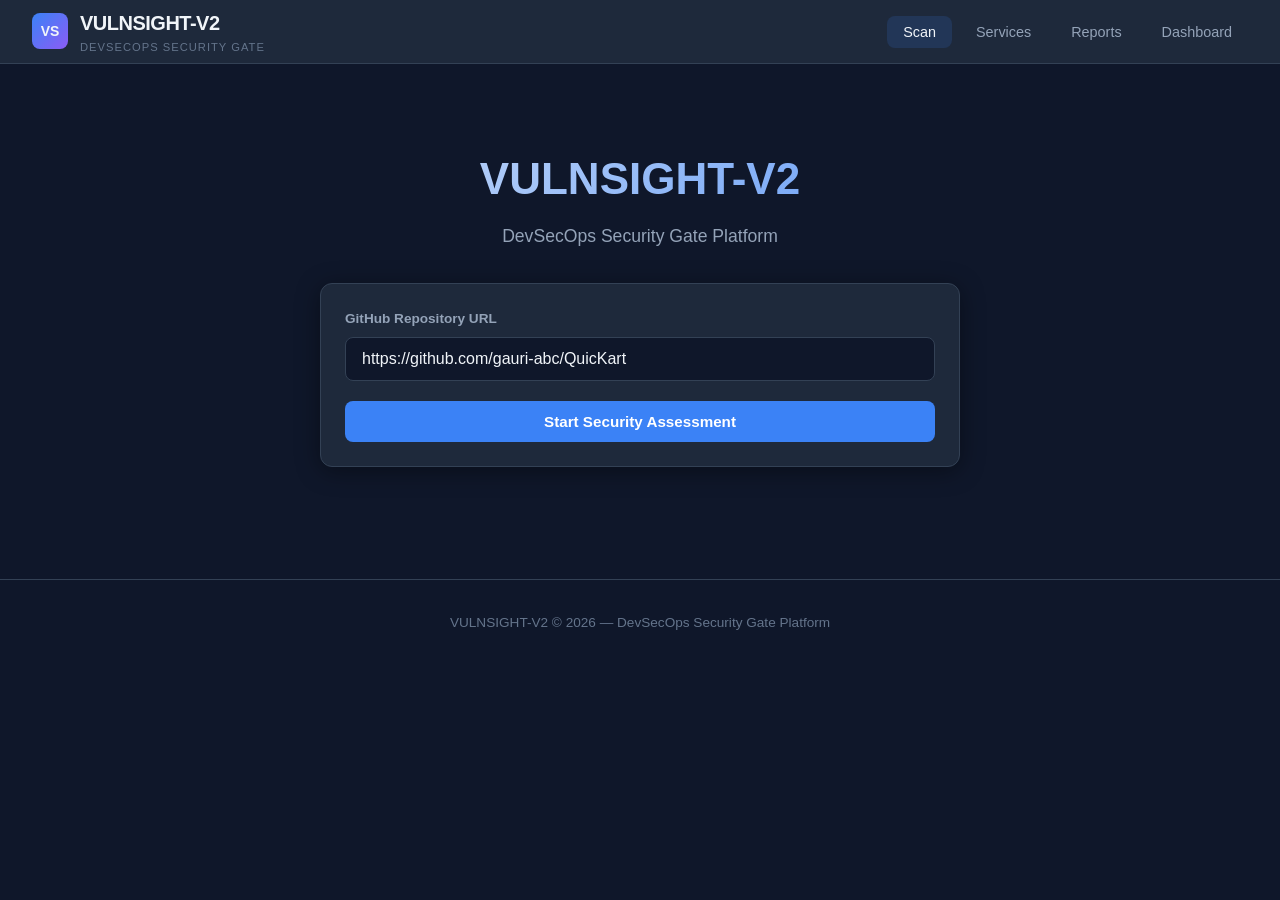
==== frontend/index.html @ 6e71d789 "Initial VULNSIGHT-V2 DevSecOps Security Gate Platform" ====
<!DOCTYPE html>
<html lang="en">
<head>
  <meta charset="UTF-8">
  <meta name="viewport" content="width=device-width, initial-scale=1.0">
  <title>VULNSIGHT-V2 | Security Scan</title>
  <link rel="stylesheet" href="css/style.css">
</head>
<body>
  <nav class="navbar">
    <div class="nav-brand">
      <div class="nav-logo">VS</div>
      <div>
        <div class="nav-title">VULNSIGHT-V2</div>
        <div class="nav-subtitle">DevSecOps Security Gate</div>
      </div>
    </div>
    <ul class="nav-links">
      <li><a href="index.html" class="active">Scan</a></li>
      <li><a href="services.html">Services</a></li>
      <li><a href="reports.html">Reports</a></li>
      <li><a href="dashboard.html">Dashboard</a></li>
    </ul>
  </nav>

  <div class="container">
    <section class="hero">
      <h1>VULNSIGHT-V2</h1>
      <p>DevSecOps Security Gate Platform</p>
    </section>

    <div id="alert-container"></div>

    <form class="scan-form card" id="scan-form">
      <div class="form-group">
        <label for="repo-url">GitHub Repository URL</label>
        <input
          type="url"
          id="repo-url"
          class="form-input"
          placeholder="https://github.com/gauri-abc/QuicKart"
          value="https://github.com/gauri-abc/QuicKart"
          required
        >
      </div>
      <button type="submit" class="btn btn-primary" id="scan-btn">
        Start Security Assessment
      </button>
    </form>

    <section class="workflow-section" id="workflow-section">
      <div class="card">
        <h3 style="margin-bottom: 1rem;">Security Assessment Pipeline</h3>
        <div class="workflow-steps" id="workflow-steps">
          <div class="workflow-step" data-step="0">
            <span class="step-icon">1</span>
            <span>Repository Received</span>
          </div>
          <div class="workflow-step" data-step="1">
            <span class="step-icon">2</span>
            <span>Cloning Repository</span>
          </div>
          <div class="workflow-step" data-step="2">
            <span class="step-icon">3</span>
            <span>Finding Dockerfiles</span>
          </div>
          <div class="workflow-step" data-step="3">
            <span class="step-icon">4</span>
            <span>Building Images</span>
          </div>
          <div class="workflow-step" data-step="4">
            <span class="step-icon">5</span>
            <span>Running Trivy</span>
          </div>
          <div class="workflow-step" data-step="5">
            <span class="step-icon">6</span>
            <span>Calculating Security Score</span>
          </div>
          <div class="workflow-step" data-step="6">
            <span class="step-icon">7</span>
            <span>Applying Security Policies</span>
          </div>
          <div class="workflow-step" data-step="7">
            <span class="step-icon">8</span>
            <span>Generating Report</span>
          </div>
        </div>
        <div class="progress-bar-container">
          <div class="progress-bar" id="progress-bar"></div>
        </div>
      </div>
    </section>

    <section class="results-section" id="results-section">
      <div class="page-header">
        <h2>Scan Results</h2>
        <p>Security assessment completed for <span id="result-repo-name"></span></p>
      </div>

      <div class="card-grid">
        <div class="stat-card">
          <div class="stat-label">Repository Name</div>
          <div class="stat-value" id="result-repository" style="font-size: 1.25rem;">-</div>
        </div>
        <div class="stat-card">
          <div class="stat-label">Dockerfiles Found</div>
          <div class="stat-value" id="result-dockerfiles">0</div>
        </div>
        <div class="stat-card">
          <div class="stat-label">Images Built</div>
          <div class="stat-value" id="result-images">0</div>
        </div>
        <div class="stat-card">
          <div class="stat-label">Critical Count</div>
          <div class="stat-value critical" id="result-critical">0</div>
        </div>
        <div class="stat-card">
          <div class="stat-label">High Count</div>
          <div class="stat-value high" id="result-high">0</div>
        </div>
        <div class="stat-card">
          <div class="stat-label">Medium Count</div>
          <div class="stat-value medium" id="result-medium">0</div>
        </div>
        <div class="stat-card">
          <div class="stat-label">Low Count</div>
          <div class="stat-value low" id="result-low">0</div>
        </div>
        <div class="stat-card">
          <div class="stat-label">Security Score</div>
          <div class="stat-value score" id="result-score">0</div>
        </div>
        <div class="stat-card" style="grid-column: span 2; text-align: center;">
          <div class="stat-label">Deployment Decision</div>
          <div id="result-decision" class="decision-badge pass">PASS</div>
        </div>
      </div>

      <div class="btn-group" style="justify-content: center; margin-top: 1rem;">
        <a href="services.html" class="btn btn-secondary">View Services</a>
        <a href="reports.html" class="btn btn-secondary">View Reports</a>
        <a href="dashboard.html" class="btn btn-secondary">View Dashboard</a>
      </div>
    </section>
  </div>

  <footer class="footer">
    VULNSIGHT-V2 &copy; 2026 &mdash; DevSecOps Security Gate Platform
  </footer>

  <script src="js/scan.js"></script>
</body>
</html>
---- frontend/css/style.css ----
:root {
  --bg-primary: #0f172a;
  --bg-card: #1e293b;
  --bg-card-hover: #253449;
  --accent: #3b82f6;
  --accent-hover: #2563eb;
  --success: #22c55e;
  --warning: #f59e0b;
  --danger: #ef4444;
  --text-primary: #f1f5f9;
  --text-secondary: #94a3b8;
  --text-muted: #64748b;
  --border: #334155;
  --shadow: 0 4px 24px rgba(0, 0, 0, 0.4);
  --radius: 12px;
  --radius-sm: 8px;
}

* {
  margin: 0;
  padding: 0;
  box-sizing: border-box;
}

body {
  font-family: "Segoe UI", -apple-system, BlinkMacSystemFont, sans-serif;
  background: var(--bg-primary);
  color: var(--text-primary);
  min-height: 100vh;
  line-height: 1.6;
}

a {
  color: var(--accent);
  text-decoration: none;
}

a:hover {
  color: var(--accent-hover);
}

/* Navigation */
.navbar {
  background: var(--bg-card);
  border-bottom: 1px solid var(--border);
  padding: 0 2rem;
  display: flex;
  align-items: center;
  justify-content: space-between;
  height: 64px;
  position: sticky;
  top: 0;
  z-index: 100;
}

.nav-brand {
  display: flex;
  align-items: center;
  gap: 12px;
}

.nav-logo {
  width: 36px;
  height: 36px;
  background: linear-gradient(135deg, var(--accent), #8b5cf6);
  border-radius: 8px;
  display: flex;
  align-items: center;
  justify-content: center;
  font-weight: 800;
  font-size: 14px;
}

.nav-title {
  font-size: 1.25rem;
  font-weight: 700;
  letter-spacing: -0.5px;
}

.nav-subtitle {
  font-size: 0.7rem;
  color: var(--text-muted);
  text-transform: uppercase;
  letter-spacing: 1px;
}

.nav-links {
  display: flex;
  gap: 8px;
  list-style: none;
}

.nav-links a {
  color: var(--text-secondary);
  padding: 8px 16px;
  border-radius: var(--radius-sm);
  font-size: 0.9rem;
  font-weight: 500;
  transition: all 0.2s;
}

.nav-links a:hover,
.nav-links a.active {
  color: var(--text-primary);
  background: rgba(59, 130, 246, 0.15);
}

/* Layout */
.container {
  max-width: 1280px;
  margin: 0 auto;
  padding: 2rem;
}

.page-header {
  margin-bottom: 2rem;
}

.page-header h1 {
  font-size: 2rem;
  font-weight: 700;
  margin-bottom: 0.5rem;
}

.page-header p {
  color: var(--text-secondary);
  font-size: 1rem;
}

/* Cards */
.card {
  background: var(--bg-card);
  border: 1px solid var(--border);
  border-radius: var(--radius);
  padding: 1.5rem;
  box-shadow: var(--shadow);
}

.card-grid {
  display: grid;
  grid-template-columns: repeat(auto-fill, minmax(200px, 1fr));
  gap: 1rem;
  margin-bottom: 2rem;
}

.stat-card {
  background: var(--bg-card);
  border: 1px solid var(--border);
  border-radius: var(--radius);
  padding: 1.25rem;
  transition: transform 0.2s, border-color 0.2s;
}

.stat-card:hover {
  transform: translateY(-2px);
  border-color: var(--accent);
}

.stat-label {
  font-size: 0.8rem;
  color: var(--text-muted);
  text-transform: uppercase;
  letter-spacing: 0.5px;
  margin-bottom: 0.5rem;
}

.stat-value {
  font-size: 2rem;
  font-weight: 700;
}

.stat-value.critical { color: var(--danger); }
.stat-value.high { color: #f97316; }
.stat-value.medium { color: var(--warning); }
.stat-value.low { color: var(--accent); }
.stat-value.success { color: var(--success); }
.stat-value.score { color: var(--accent); }

/* Forms */
.scan-form {
  max-width: 640px;
  margin: 0 auto 2rem;
}

.form-group {
  margin-bottom: 1.25rem;
}

.form-group label {
  display: block;
  font-size: 0.85rem;
  font-weight: 600;
  color: var(--text-secondary);
  margin-bottom: 0.5rem;
}

.form-input {
  width: 100%;
  padding: 12px 16px;
  background: var(--bg-primary);
  border: 1px solid var(--border);
  border-radius: var(--radius-sm);
  color: var(--text-primary);
  font-size: 1rem;
  transition: border-color 0.2s;
}

.form-input:focus {
  outline: none;
  border-color: var(--accent);
  box-shadow: 0 0 0 3px rgba(59, 130, 246, 0.2);
}

.form-input::placeholder {
  color: var(--text-muted);
}

/* Buttons */
.btn {
  display: inline-flex;
  align-items: center;
  justify-content: center;
  gap: 8px;
  padding: 12px 24px;
  border: none;
  border-radius: var(--radius-sm);
  font-size: 0.95rem;
  font-weight: 600;
  cursor: pointer;
  transition: all 0.2s;
}

.btn-primary {
  background: var(--accent);
  color: white;
  width: 100%;
}

.btn-primary:hover:not(:disabled) {
  background: var(--accent-hover);
}

.btn-primary:disabled {
  opacity: 0.6;
  cursor: not-allowed;
}

.btn-secondary {
  background: var(--bg-card);
  color: var(--text-primary);
  border: 1px solid var(--border);
}

.btn-secondary:hover {
  background: var(--bg-card-hover);
  border-color: var(--accent);
}

.btn-group {
  display: flex;
  gap: 0.75rem;
  flex-wrap: wrap;
}

/* Workflow */
.workflow-section {
  display: none;
  margin: 2rem 0;
}

.workflow-section.active {
  display: block;
}

.workflow-steps {
  display: flex;
  flex-direction: column;
  gap: 0.75rem;
  margin-bottom: 1.5rem;
}

.workflow-step {
  display: flex;
  align-items: center;
  gap: 12px;
  padding: 10px 16px;
  background: var(--bg-primary);
  border: 1px solid var(--border);
  border-radius: var(--radius-sm);
  opacity: 0.4;
  transition: all 0.3s;
}

.workflow-step.active {
  opacity: 1;
  border-color: var(--accent);
  background: rgba(59, 130, 246, 0.1);
}

.workflow-step.completed {
  opacity: 1;
  border-color: var(--success);
}

.workflow-step .step-icon {
  width: 28px;
  height: 28px;
  border-radius: 50%;
  background: var(--border);
  display: flex;
  align-items: center;
  justify-content: center;
  font-size: 12px;
  flex-shrink: 0;
}

.workflow-step.active .step-icon {
  background: var(--accent);
  animation: pulse 1.5s infinite;
}

.workflow-step.completed .step-icon {
  background: var(--success);
}

@keyframes pulse {
  0%, 100% { box-shadow: 0 0 0 0 rgba(59, 130, 246, 0.4); }
  50% { box-shadow: 0 0 0 8px rgba(59, 130, 246, 0); }
}

.progress-bar-container {
  background: var(--bg-primary);
  border-radius: 999px;
  height: 8px;
  overflow: hidden;
}

.progress-bar {
  height: 100%;
  background: linear-gradient(90deg, var(--accent), #8b5cf6);
  border-radius: 999px;
  width: 0%;
  transition: width 0.5s ease;
}

/* Results */
.results-section {
  display: none;
}

.results-section.active {
  display: block;
}

.decision-badge {
  display: inline-block;
  padding: 8px 20px;
  border-radius: 999px;
  font-weight: 700;
  font-size: 1.1rem;
  text-transform: uppercase;
  letter-spacing: 1px;
}

.decision-badge.pass {
  background: rgba(34, 197, 94, 0.2);
  color: var(--success);
  border: 2px solid var(--success);
}

.decision-badge.warning {
  background: rgba(245, 158, 11, 0.2);
  color: var(--warning);
  border: 2px solid var(--warning);
}

.decision-badge.fail {
  background: rgba(239, 68, 68, 0.2);
  color: var(--danger);
  border: 2px solid var(--danger);
}

/* Tables */
.table-container {
  overflow-x: auto;
  border-radius: var(--radius);
  border: 1px solid var(--border);
}

table {
  width: 100%;
  border-collapse: collapse;
}

thead {
  background: var(--bg-primary);
}

th {
  padding: 12px 16px;
  text-align: left;
  font-size: 0.75rem;
  font-weight: 600;
  color: var(--text-muted);
  text-transform: uppercase;
  letter-spacing: 0.5px;
  border-bottom: 1px solid var(--border);
}

td {
  padding: 12px 16px;
  border-bottom: 1px solid var(--border);
  font-size: 0.9rem;
}

tbody tr:hover {
  background: rgba(59, 130, 246, 0.05);
}

.status-badge {
  display: inline-block;
  padding: 4px 10px;
  border-radius: 999px;
  font-size: 0.75rem;
  font-weight: 600;
  text-transform: uppercase;
}

.status-badge.pass { background: rgba(34, 197, 94, 0.2); color: var(--success); }
.status-badge.warning { background: rgba(245, 158, 11, 0.2); color: var(--warning); }
.status-badge.fail { background: rgba(239, 68, 68, 0.2); color: var(--danger); }

.severity-dot {
  display: inline-block;
  width: 8px;
  height: 8px;
  border-radius: 50%;
  margin-right: 6px;
}

.severity-dot.critical { background: var(--danger); }
.severity-dot.high { background: #f97316; }
.severity-dot.medium { background: var(--warning); }
.severity-dot.low { background: var(--accent); }

/* Charts */
.charts-grid {
  display: grid;
  grid-template-columns: repeat(auto-fit, minmax(360px, 1fr));
  gap: 1.5rem;
  margin-top: 2rem;
}

.chart-card {
  background: var(--bg-card);
  border: 1px solid var(--border);
  border-radius: var(--radius);
  padding: 1.5rem;
}

.chart-card h3 {
  font-size: 1rem;
  margin-bottom: 1rem;
  color: var(--text-secondary);
}

.chart-canvas {
  width: 100%;
  height: 280px;
}

/* Reports */
.report-item {
  display: flex;
  align-items: center;
  justify-content: space-between;
  padding: 1rem 1.25rem;
  background: var(--bg-primary);
  border: 1px solid var(--border);
  border-radius: var(--radius-sm);
  margin-bottom: 0.75rem;
}

.report-info h4 {
  font-size: 1rem;
  margin-bottom: 0.25rem;
}

.report-info p {
  font-size: 0.85rem;
  color: var(--text-muted);
}

.report-actions {
  display: flex;
  gap: 0.5rem;
}

.report-actions .btn {
  padding: 8px 14px;
  font-size: 0.8rem;
}

/* Hero */
.hero {
  text-align: center;
  padding: 3rem 0 2rem;
}

.hero h1 {
  font-size: 2.75rem;
  font-weight: 800;
  background: linear-gradient(135deg, var(--text-primary), var(--accent));
  -webkit-background-clip: text;
  -webkit-text-fill-color: transparent;
  background-clip: text;
  margin-bottom: 0.5rem;
}

.hero p {
  font-size: 1.1rem;
  color: var(--text-secondary);
}

/* Alerts */
.alert {
  padding: 12px 16px;
  border-radius: var(--radius-sm);
  margin-bottom: 1rem;
  font-size: 0.9rem;
}

.alert-error {
  background: rgba(239, 68, 68, 0.15);
  border: 1px solid var(--danger);
  color: #fca5a5;
}

.alert-success {
  background: rgba(34, 197, 94, 0.15);
  border: 1px solid var(--success);
  color: #86efac;
}

/* Empty state */
.empty-state {
  text-align: center;
  padding: 3rem;
  color: var(--text-muted);
}

.empty-state svg {
  width: 64px;
  height: 64px;
  margin-bottom: 1rem;
  opacity: 0.5;
}

/* Footer */
.footer {
  text-align: center;
  padding: 2rem;
  color: var(--text-muted);
  font-size: 0.85rem;
  border-top: 1px solid var(--border);
  margin-top: 3rem;
}

/* Responsive */
@media (max-width: 768px) {
  .navbar {
    flex-direction: column;
    height: auto;
    padding: 1rem;
    gap: 1rem;
  }

  .hero h1 {
    font-size: 2rem;
  }

  .card-grid {
    grid-template-columns: repeat(2, 1fr);
  }

  .charts-grid {
    grid-template-columns: 1fr;
  }

  .report-item {
    flex-direction: column;
    gap: 1rem;
    align-items: flex-start;
  }
}
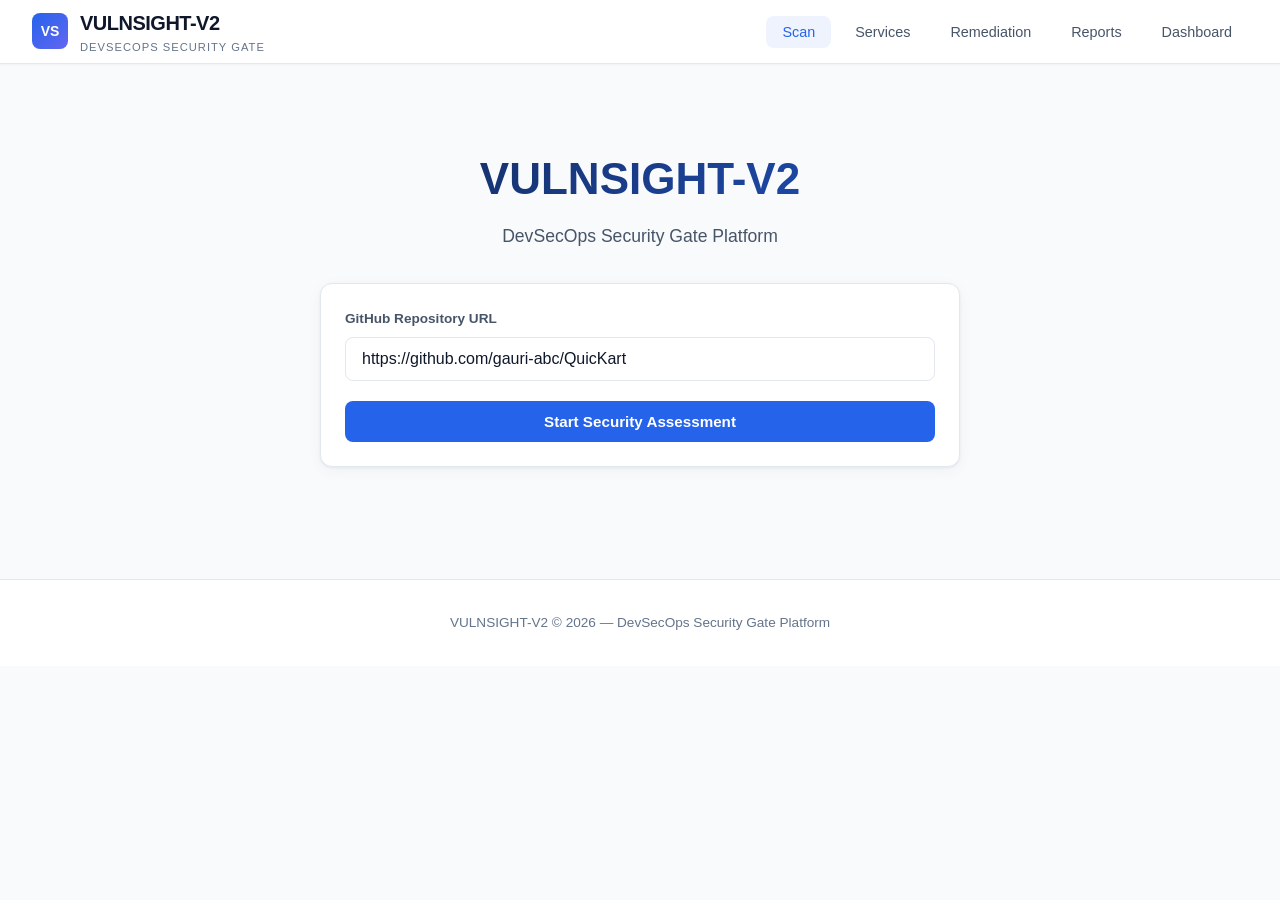
==== commit 70a63486: "Added remediation engine and Dockerfile fix recommendations" ====
--- a/frontend/index.html
+++ b/frontend/index.html
@@ -18,6 +18,7 @@
     <ul class="nav-links">
       <li><a href="index.html" class="active">Scan</a></li>
       <li><a href="services.html">Services</a></li>
+      <li><a href="remediation.html">Remediation</a></li>
       <li><a href="reports.html">Reports</a></li>
       <li><a href="dashboard.html">Dashboard</a></li>
     </ul>
@@ -138,6 +139,7 @@
 
       <div class="btn-group" style="justify-content: center; margin-top: 1rem;">
         <a href="services.html" class="btn btn-secondary">View Services</a>
+        <a href="remediation.html" class="btn btn-secondary" id="remediation-link" style="display:none;">View Remediation</a>
         <a href="reports.html" class="btn btn-secondary">View Reports</a>
         <a href="dashboard.html" class="btn btn-secondary">View Dashboard</a>
       </div>
--- a/frontend/css/style.css
+++ b/frontend/css/style.css
@@ -1,17 +1,21 @@
 :root {
-  --bg-primary: #0f172a;
-  --bg-card: #1e293b;
-  --bg-card-hover: #253449;
-  --accent: #3b82f6;
-  --accent-hover: #2563eb;
-  --success: #22c55e;
-  --warning: #f59e0b;
-  --danger: #ef4444;
-  --text-primary: #f1f5f9;
-  --text-secondary: #94a3b8;
+  --bg-primary: #f8fafc;
+  --bg-card: #ffffff;
+  --bg-card-hover: #f1f5f9;
+  --bg-subtle: #f1f5f9;
+  --accent: #2563eb;
+  --accent-hover: #1d4ed8;
+  --accent-light: rgba(37, 99, 235, 0.08);
+  --success: #16a34a;
+  --warning: #d97706;
+  --danger: #dc2626;
+  --text-primary: #0f172a;
+  --text-secondary: #475569;
   --text-muted: #64748b;
-  --border: #334155;
-  --shadow: 0 4px 24px rgba(0, 0, 0, 0.4);
+  --border: #e2e8f0;
+  --border-light: #f1f5f9;
+  --shadow: 0 1px 3px rgba(15, 23, 42, 0.06), 0 4px 16px rgba(15, 23, 42, 0.04);
+  --shadow-hover: 0 4px 12px rgba(15, 23, 42, 0.08), 0 8px 24px rgba(15, 23, 42, 0.06);
   --radius: 12px;
   --radius-sm: 8px;
 }
@@ -28,6 +32,7 @@
   color: var(--text-primary);
   min-height: 100vh;
   line-height: 1.6;
+  -webkit-font-smoothing: antialiased;
 }
 
 a {
@@ -51,6 +56,7 @@
   position: sticky;
   top: 0;
   z-index: 100;
+  box-shadow: 0 1px 2px rgba(15, 23, 42, 0.04);
 }
 
 .nav-brand {
@@ -62,19 +68,21 @@
 .nav-logo {
   width: 36px;
   height: 36px;
-  background: linear-gradient(135deg, var(--accent), #8b5cf6);
+  background: linear-gradient(135deg, var(--accent), #6366f1);
   border-radius: 8px;
   display: flex;
   align-items: center;
   justify-content: center;
   font-weight: 800;
   font-size: 14px;
+  color: #ffffff;
 }
 
 .nav-title {
   font-size: 1.25rem;
   font-weight: 700;
   letter-spacing: -0.5px;
+  color: var(--text-primary);
 }
 
 .nav-subtitle {
@@ -101,8 +109,8 @@
 
 .nav-links a:hover,
 .nav-links a.active {
-  color: var(--text-primary);
-  background: rgba(59, 130, 246, 0.15);
+  color: var(--accent);
+  background: var(--accent-light);
 }
 
 /* Layout */
@@ -120,6 +128,7 @@
   font-size: 2rem;
   font-weight: 700;
   margin-bottom: 0.5rem;
+  color: var(--text-primary);
 }
 
 .page-header p {
@@ -148,12 +157,14 @@
   border: 1px solid var(--border);
   border-radius: var(--radius);
   padding: 1.25rem;
-  transition: transform 0.2s, border-color 0.2s;
+  transition: transform 0.2s, box-shadow 0.2s, border-color 0.2s;
+  box-shadow: var(--shadow);
 }
 
 .stat-card:hover {
   transform: translateY(-2px);
   border-color: var(--accent);
+  box-shadow: var(--shadow-hover);
 }
 
 .stat-label {
@@ -170,7 +181,7 @@
 }
 
 .stat-value.critical { color: var(--danger); }
-.stat-value.high { color: #f97316; }
+.stat-value.high { color: #ea580c; }
 .stat-value.medium { color: var(--warning); }
 .stat-value.low { color: var(--accent); }
 .stat-value.success { color: var(--success); }
@@ -197,18 +208,18 @@
 .form-input {
   width: 100%;
   padding: 12px 16px;
-  background: var(--bg-primary);
+  background: var(--bg-card);
   border: 1px solid var(--border);
   border-radius: var(--radius-sm);
   color: var(--text-primary);
   font-size: 1rem;
-  transition: border-color 0.2s;
+  transition: border-color 0.2s, box-shadow 0.2s;
 }
 
 .form-input:focus {
   outline: none;
   border-color: var(--accent);
-  box-shadow: 0 0 0 3px rgba(59, 130, 246, 0.2);
+  box-shadow: 0 0 0 3px rgba(37, 99, 235, 0.12);
 }
 
 .form-input::placeholder {
@@ -232,12 +243,13 @@
 
 .btn-primary {
   background: var(--accent);
-  color: white;
+  color: #ffffff;
   width: 100%;
 }
 
 .btn-primary:hover:not(:disabled) {
   background: var(--accent-hover);
+  box-shadow: 0 2px 8px rgba(37, 99, 235, 0.3);
 }
 
 .btn-primary:disabled {
@@ -254,6 +266,7 @@
 .btn-secondary:hover {
   background: var(--bg-card-hover);
   border-color: var(--accent);
+  color: var(--accent);
 }
 
 .btn-group {
@@ -284,22 +297,26 @@
   align-items: center;
   gap: 12px;
   padding: 10px 16px;
-  background: var(--bg-primary);
+  background: var(--bg-subtle);
   border: 1px solid var(--border);
   border-radius: var(--radius-sm);
-  opacity: 0.4;
+  opacity: 0.5;
   transition: all 0.3s;
+  color: var(--text-secondary);
 }
 
 .workflow-step.active {
   opacity: 1;
   border-color: var(--accent);
-  background: rgba(59, 130, 246, 0.1);
+  background: var(--accent-light);
+  color: var(--text-primary);
 }
 
 .workflow-step.completed {
   opacity: 1;
   border-color: var(--success);
+  background: rgba(22, 163, 74, 0.06);
+  color: var(--text-primary);
 }
 
 .workflow-step .step-icon {
@@ -307,6 +324,7 @@
   height: 28px;
   border-radius: 50%;
   background: var(--border);
+  color: var(--text-muted);
   display: flex;
   align-items: center;
   justify-content: center;
@@ -316,28 +334,31 @@
 
 .workflow-step.active .step-icon {
   background: var(--accent);
+  color: #ffffff;
   animation: pulse 1.5s infinite;
 }
 
 .workflow-step.completed .step-icon {
   background: var(--success);
+  color: #ffffff;
 }
 
 @keyframes pulse {
-  0%, 100% { box-shadow: 0 0 0 0 rgba(59, 130, 246, 0.4); }
-  50% { box-shadow: 0 0 0 8px rgba(59, 130, 246, 0); }
+  0%, 100% { box-shadow: 0 0 0 0 rgba(37, 99, 235, 0.3); }
+  50% { box-shadow: 0 0 0 8px rgba(37, 99, 235, 0); }
 }
 
 .progress-bar-container {
-  background: var(--bg-primary);
+  background: var(--bg-subtle);
   border-radius: 999px;
   height: 8px;
   overflow: hidden;
+  border: 1px solid var(--border);
 }
 
 .progress-bar {
   height: 100%;
-  background: linear-gradient(90deg, var(--accent), #8b5cf6);
+  background: linear-gradient(90deg, var(--accent), #6366f1);
   border-radius: 999px;
   width: 0%;
   transition: width 0.5s ease;
@@ -363,19 +384,19 @@
 }
 
 .decision-badge.pass {
-  background: rgba(34, 197, 94, 0.2);
+  background: rgba(22, 163, 74, 0.1);
   color: var(--success);
   border: 2px solid var(--success);
 }
 
 .decision-badge.warning {
-  background: rgba(245, 158, 11, 0.2);
+  background: rgba(217, 119, 6, 0.1);
   color: var(--warning);
   border: 2px solid var(--warning);
 }
 
 .decision-badge.fail {
-  background: rgba(239, 68, 68, 0.2);
+  background: rgba(220, 38, 38, 0.1);
   color: var(--danger);
   border: 2px solid var(--danger);
 }
@@ -385,6 +406,7 @@
   overflow-x: auto;
   border-radius: var(--radius);
   border: 1px solid var(--border);
+  background: var(--bg-card);
 }
 
 table {
@@ -393,7 +415,7 @@
 }
 
 thead {
-  background: var(--bg-primary);
+  background: var(--bg-subtle);
 }
 
 th {
@@ -409,12 +431,25 @@
 
 td {
   padding: 12px 16px;
-  border-bottom: 1px solid var(--border);
+  border-bottom: 1px solid var(--border-light);
   font-size: 0.9rem;
+  color: var(--text-primary);
+}
+
+td code {
+  background: var(--bg-subtle);
+  padding: 2px 6px;
+  border-radius: 4px;
+  font-size: 0.8rem;
+  color: var(--text-secondary);
 }
 
 tbody tr:hover {
-  background: rgba(59, 130, 246, 0.05);
+  background: var(--accent-light);
+}
+
+tbody tr:last-child td {
+  border-bottom: none;
 }
 
 .status-badge {
@@ -426,9 +461,9 @@
   text-transform: uppercase;
 }
 
-.status-badge.pass { background: rgba(34, 197, 94, 0.2); color: var(--success); }
-.status-badge.warning { background: rgba(245, 158, 11, 0.2); color: var(--warning); }
-.status-badge.fail { background: rgba(239, 68, 68, 0.2); color: var(--danger); }
+.status-badge.pass { background: rgba(22, 163, 74, 0.1); color: var(--success); }
+.status-badge.warning { background: rgba(217, 119, 6, 0.1); color: var(--warning); }
+.status-badge.fail { background: rgba(220, 38, 38, 0.1); color: var(--danger); }
 
 .severity-dot {
   display: inline-block;
@@ -439,7 +474,7 @@
 }
 
 .severity-dot.critical { background: var(--danger); }
-.severity-dot.high { background: #f97316; }
+.severity-dot.high { background: #ea580c; }
 .severity-dot.medium { background: var(--warning); }
 .severity-dot.low { background: var(--accent); }
 
@@ -456,12 +491,14 @@
   border: 1px solid var(--border);
   border-radius: var(--radius);
   padding: 1.5rem;
+  box-shadow: var(--shadow);
 }
 
 .chart-card h3 {
   font-size: 1rem;
   margin-bottom: 1rem;
   color: var(--text-secondary);
+  font-weight: 600;
 }
 
 .chart-canvas {
@@ -475,15 +512,22 @@
   align-items: center;
   justify-content: space-between;
   padding: 1rem 1.25rem;
-  background: var(--bg-primary);
+  background: var(--bg-card);
   border: 1px solid var(--border);
   border-radius: var(--radius-sm);
   margin-bottom: 0.75rem;
+  box-shadow: var(--shadow);
+  transition: box-shadow 0.2s;
+}
+
+.report-item:hover {
+  box-shadow: var(--shadow-hover);
 }
 
 .report-info h4 {
   font-size: 1rem;
   margin-bottom: 0.25rem;
+  color: var(--text-primary);
 }
 
 .report-info p {
@@ -531,15 +575,15 @@
 }
 
 .alert-error {
-  background: rgba(239, 68, 68, 0.15);
-  border: 1px solid var(--danger);
-  color: #fca5a5;
+  background: rgba(220, 38, 38, 0.08);
+  border: 1px solid rgba(220, 38, 38, 0.3);
+  color: #b91c1c;
 }
 
 .alert-success {
-  background: rgba(34, 197, 94, 0.15);
-  border: 1px solid var(--success);
-  color: #86efac;
+  background: rgba(22, 163, 74, 0.08);
+  border: 1px solid rgba(22, 163, 74, 0.3);
+  color: #15803d;
 }
 
 /* Empty state */
@@ -547,13 +591,16 @@
   text-align: center;
   padding: 3rem;
   color: var(--text-muted);
+  background: var(--bg-card);
+  border: 1px dashed var(--border);
+  border-radius: var(--radius);
 }
 
 .empty-state svg {
   width: 64px;
   height: 64px;
   margin-bottom: 1rem;
-  opacity: 0.5;
+  opacity: 0.4;
 }
 
 /* Footer */
@@ -564,6 +611,258 @@
   font-size: 0.85rem;
   border-top: 1px solid var(--border);
   margin-top: 3rem;
+  background: var(--bg-card);
+}
+
+/* Remediation */
+.remediation-workflow {
+  margin-bottom: 2rem;
+}
+
+.workflow-pipeline {
+  display: flex;
+  align-items: center;
+  flex-wrap: wrap;
+  gap: 0.5rem;
+  margin-bottom: 1rem;
+}
+
+.pipeline-step {
+  padding: 6px 14px;
+  background: var(--bg-subtle);
+  border: 1px solid var(--border);
+  border-radius: 999px;
+  font-size: 0.8rem;
+  font-weight: 600;
+  color: var(--text-muted);
+}
+
+.pipeline-step.active {
+  border-color: var(--accent);
+  color: var(--accent);
+  background: var(--accent-light);
+}
+
+.pipeline-step.pass-step {
+  border-color: var(--success);
+  color: var(--success);
+  background: rgba(22, 163, 74, 0.08);
+}
+
+.pipeline-arrow {
+  color: var(--text-muted);
+  font-size: 0.9rem;
+}
+
+.remediation-note {
+  font-size: 0.85rem;
+  color: var(--text-secondary);
+  border-left: 3px solid var(--accent);
+  padding-left: 1rem;
+  background: var(--accent-light);
+  padding: 0.75rem 1rem;
+  border-radius: 0 var(--radius-sm) var(--radius-sm) 0;
+}
+
+.remediation-card {
+  margin-bottom: 2rem;
+}
+
+.remediation-header {
+  display: flex;
+  justify-content: space-between;
+  align-items: flex-start;
+  margin-bottom: 1.5rem;
+  padding-bottom: 1rem;
+  border-bottom: 1px solid var(--border);
+}
+
+.remediation-header h2 {
+  font-size: 1.35rem;
+  margin-bottom: 0.25rem;
+  color: var(--text-primary);
+}
+
+.remediation-path {
+  color: var(--text-muted);
+  font-family: Consolas, monospace;
+  font-size: 0.85rem;
+}
+
+.remediation-section {
+  margin-bottom: 1.75rem;
+}
+
+.remediation-section h3 {
+  font-size: 1rem;
+  color: var(--accent);
+  margin-bottom: 1rem;
+  padding-bottom: 0.5rem;
+  border-bottom: 1px solid var(--border);
+  font-weight: 600;
+}
+
+.remediation-list {
+  list-style: none;
+  padding: 0;
+}
+
+.remediation-list li {
+  padding: 0.6rem 0 0.6rem 1.25rem;
+  position: relative;
+  color: var(--text-secondary);
+  font-size: 0.9rem;
+  border-bottom: 1px solid var(--border-light);
+}
+
+.remediation-list li::before {
+  content: "•";
+  position: absolute;
+  left: 0;
+  color: var(--accent);
+  font-weight: bold;
+}
+
+.fixes-list li::before {
+  content: "✓";
+  color: var(--success);
+}
+
+.dockerfile-compare {
+  display: grid;
+  grid-template-columns: 1fr 1fr;
+  gap: 1rem;
+}
+
+.dockerfile-panel h4 {
+  font-size: 0.85rem;
+  color: var(--text-secondary);
+  margin-bottom: 0.75rem;
+  display: flex;
+  align-items: center;
+  gap: 0.5rem;
+  font-weight: 600;
+}
+
+.panel-badge {
+  font-size: 0.7rem;
+  padding: 2px 8px;
+  background: rgba(22, 163, 74, 0.1);
+  color: var(--success);
+  border-radius: 999px;
+  font-weight: 600;
+}
+
+.code-block {
+  background: var(--bg-subtle);
+  border: 1px solid var(--border);
+  border-radius: var(--radius-sm);
+  padding: 1rem;
+  overflow-x: auto;
+  font-family: Consolas, "Courier New", monospace;
+  font-size: 0.8rem;
+  line-height: 1.5;
+  color: var(--text-primary);
+  max-height: 400px;
+  overflow-y: auto;
+  white-space: pre;
+}
+
+.updated-panel .code-block {
+  border-color: rgba(22, 163, 74, 0.4);
+  background: rgba(22, 163, 74, 0.04);
+}
+
+.updated-panel .btn-group {
+  margin-top: 1rem;
+}
+
+.severity-badge {
+  display: inline-block;
+  padding: 2px 8px;
+  border-radius: 4px;
+  font-size: 0.7rem;
+  font-weight: 700;
+  text-transform: uppercase;
+}
+
+.severity-badge.critical { background: rgba(220, 38, 38, 0.1); color: var(--danger); }
+.severity-badge.high { background: rgba(234, 88, 12, 0.1); color: #ea580c; }
+.severity-badge.medium { background: rgba(217, 119, 6, 0.1); color: var(--warning); }
+.severity-badge.low { background: rgba(37, 99, 235, 0.1); color: var(--accent); }
+
+.security-improvements {
+  background: var(--bg-subtle);
+  border: 1px solid var(--border);
+  border-radius: var(--radius-sm);
+  padding: 1.25rem;
+}
+
+.improvements-grid {
+  display: grid;
+  grid-template-columns: 1fr auto 1fr;
+  gap: 1.5rem;
+  align-items: center;
+}
+
+.improvement-panel {
+  background: var(--bg-card);
+  border: 1px solid var(--border);
+  border-radius: var(--radius-sm);
+  padding: 1rem;
+}
+
+.improvement-panel h4 {
+  font-size: 0.85rem;
+  color: var(--text-muted);
+  text-transform: uppercase;
+  letter-spacing: 0.5px;
+  margin-bottom: 1rem;
+}
+
+.improvement-panel.estimated {
+  border-color: rgba(22, 163, 74, 0.3);
+  background: rgba(22, 163, 74, 0.03);
+}
+
+.improvement-panel.estimated h4 {
+  color: var(--success);
+}
+
+.improvement-stat {
+  display: flex;
+  justify-content: space-between;
+  padding: 0.5rem 0;
+  border-bottom: 1px solid var(--border-light);
+}
+
+.improvement-stat .label {
+  color: var(--text-secondary);
+  font-size: 0.9rem;
+}
+
+.improvement-stat .value {
+  font-weight: 700;
+  font-size: 1.1rem;
+}
+
+.improvement-decision {
+  display: flex;
+  justify-content: space-between;
+  align-items: center;
+  padding-top: 1rem;
+  margin-top: 0.5rem;
+}
+
+.improvement-arrow {
+  font-size: 2rem;
+  color: var(--accent);
+  text-align: center;
+}
+
+.btn-remediate {
+  padding: 4px 12px;
+  font-size: 0.75rem;
 }
 
 /* Responsive */
@@ -592,4 +891,16 @@
     gap: 1rem;
     align-items: flex-start;
   }
-}
+
+  .dockerfile-compare {
+    grid-template-columns: 1fr;
+  }
+
+  .improvements-grid {
+    grid-template-columns: 1fr;
+  }
+
+  .improvement-arrow {
+    transform: rotate(90deg);
+  }
+}
